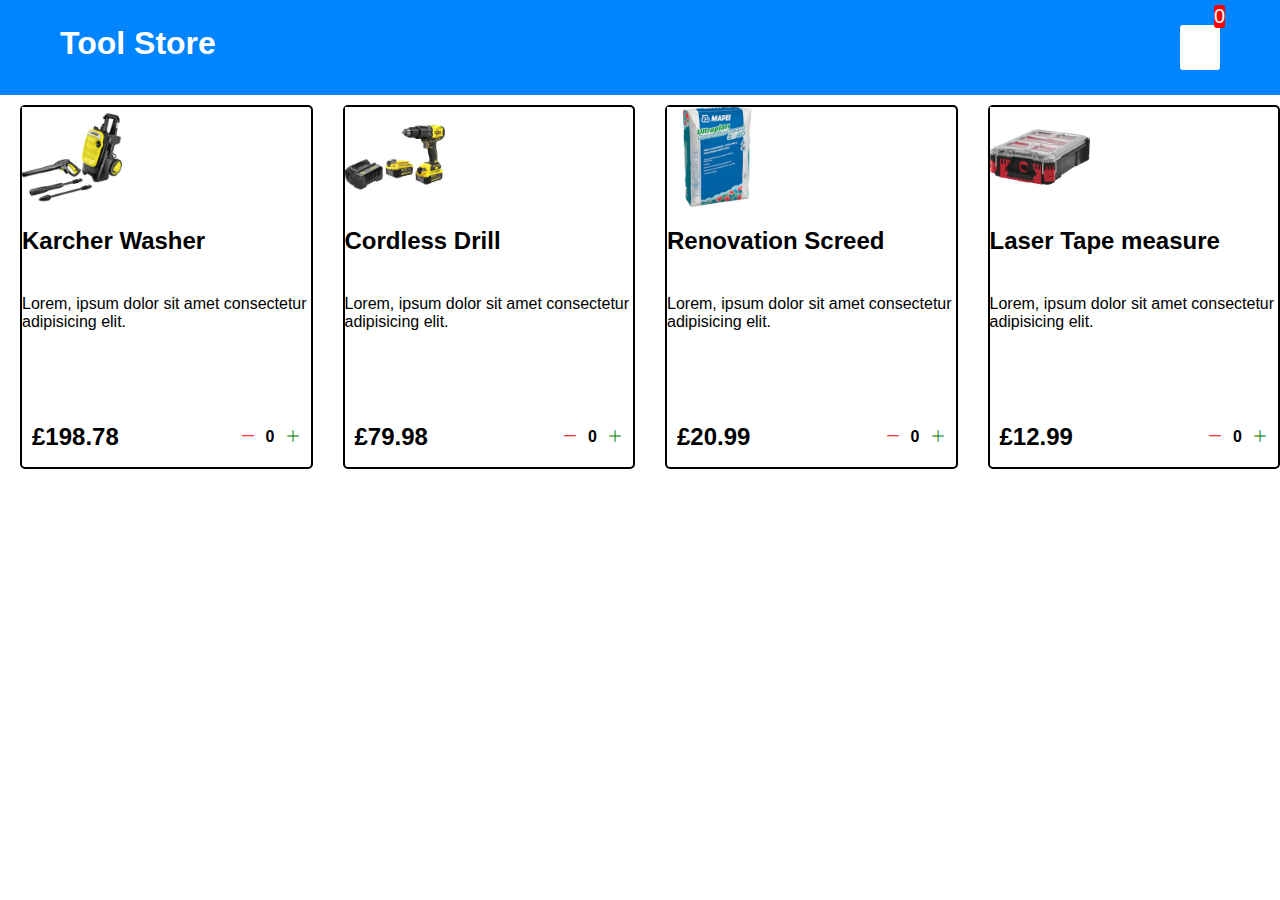
==== index.html @ 66541f3b "Changing Folder" ====
<!DOCTYPE html>
<html lang="en">
<head>
    <meta charset="UTF-8">
    <meta http-equiv="X-UA-Compatible" content="IE=edge">
    <meta name="viewport" content="width=device-width, initial-scale=1.0">
    <title>Tool Store</title>
    <link rel="stylesheet" href="./src/styles.css">
    <link rel="stylesheet" href="https://cdn.jsdelivr.net/npm/bootstrap-icons@1.10.3/font/bootstrap-icons.css">
    <script src="src/Data.js"></script>
    <script src="src/main.js" defer></script>
</head>
<body>
    <div class="navbar">
        <a href="index.html">
            <h2 class="name">Tool Store</h2>
        </a>
    
        <a href="cart.html">
            <div class="cart">
                <i class="bi bi-cart4"></i>
                <div id="cartAmount" class="cartAmount">0</div>
            </div>
        </a>
    </div>
    

    <div class="shop" id="shop">
       
      
    </div>
</body>
</html>
---- src/styles.css ----
* {
    margin: 0;
    padding: 0;
    box-sizing: border-box;
}

body {
    font-family: sans-serif;
}

i {
    cursor: pointer;
}

.navbar {
    display: flex;
    justify-content: space-between;
    background-color: rgb(0, 132, 255);
    padding: 25px 60px;

}

 .name {
    display: flex;
    color: white;
    font-size: 2rem;
    text-decoration: none;
}

a {
    text-decoration: none;
    color: white;
}

.cart {
    position: relative;
    background-color: white;
    font-size: 40px;
    border-radius: 3px;
}

.cartAmount {
    position: absolute;
    top: -20px;
    right: -5px;
    background-color: red;
    font-size: 20px;
    border-radius: 3px;
}

/* container items  below */

.shop {
    display: flex;
    justify-content: center;
    min-width: 200;
    min-height: 300px;
    margin: 10px 0 0 20px;
    gap: 30px;
}

@media (max-width: 1000px) {
    .container {
        flex-wrap: wrap;
    }
}

.items {
    border: 2px solid black;
    border-radius: 5px;
}

.item1 {
    display: flex;
    flex-direction: column;
    min-width: 200px;
    min-height: 300px;
}

.item-name {
    margin: 20px 0;
    font-size: 1.5rem;
    font-weight: bold;
}

.desc {
    margin: 20px 0;
}


.price-quan {
    display: flex;
    flex-direction: row;
    justify-content: space-between;
    align-items: center;
    padding: 0 10px;
    font-weight: bold;
    height: 60px;
}

.item-price {
    display: flex;
    align-items: center;
    font-size: 1.5rem;
    height: 60px;
}

.buttons {
    display: flex;
    height: 60px;
    align-items: center;
}

.bi-dash-lg {
    color: red;
}

.bi-plus-lg {
    color: green;
}

.quantity {
    padding: 0 10px;
}

/* styles for cart page */

.text-center {
    text-align: center;
    margin-bottom: 20px;
}
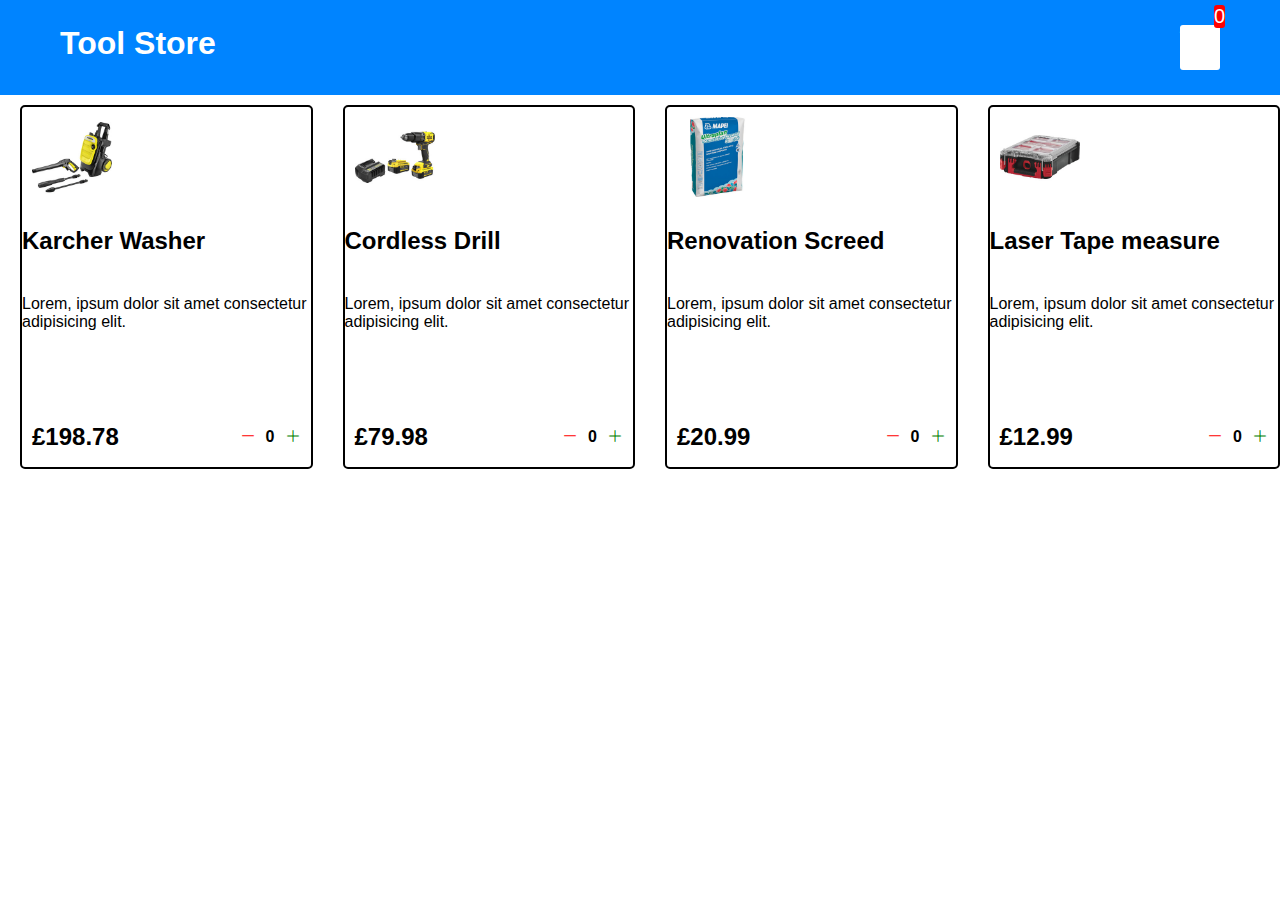
==== commit b216fcf5: "cart items" ====
--- a/index.html
+++ b/index.html
@@ -7,8 +7,7 @@
     <title>Tool Store</title>
     <link rel="stylesheet" href="./src/styles.css">
     <link rel="stylesheet" href="https://cdn.jsdelivr.net/npm/bootstrap-icons@1.10.3/font/bootstrap-icons.css">
-    <script src="src/Data.js"></script>
-    <script src="src/main.js" defer></script>
+    
 </head>
 <body>
     <div class="navbar">
@@ -26,8 +25,9 @@
     
 
     <div class="shop" id="shop">
-       
-      
     </div>
 </body>
+
+<script src="src/Data.js"></script>
+<script src="src/main.js" defer></script>
 </html>--- a/src/styles.css
+++ b/src/styles.css
@@ -38,6 +38,7 @@
     font-size: 40px;
     border-radius: 3px;
 }
+
 
 .cartAmount {
     position: absolute;
@@ -81,6 +82,10 @@
     margin: 20px 0;
     font-size: 1.5rem;
     font-weight: bold;
+}
+
+img {
+    padding: 10px 10px;
 }
 
 .desc {
@@ -128,4 +133,40 @@
 .text-center {
     text-align: center;
     margin-bottom: 20px;
+}
+
+.HomeBtn {
+ background-color: black;
+ color: white;
+ border: none;   
+ padding: 6px;
+ border-radius: 3px;
+ cursor: pointer;
+ margin-top: 10px;
+}
+
+.bi-x-lg {
+    color: red;
+    font-weight: bold;
+}
+
+/* styles for shopping cart */
+
+.shopping-cart {
+    display: grid;
+    grid-template-columns: repeat(1, 320px);
+    justify-content: center;
+    gap: 15px;
+}
+
+/* styles for cart items */
+
+.cart-item {
+    border: 2px solid black;
+    border-radius: 5px;
+    display: flex;
+}
+
+.title-price-x {
+    display: flex;
 }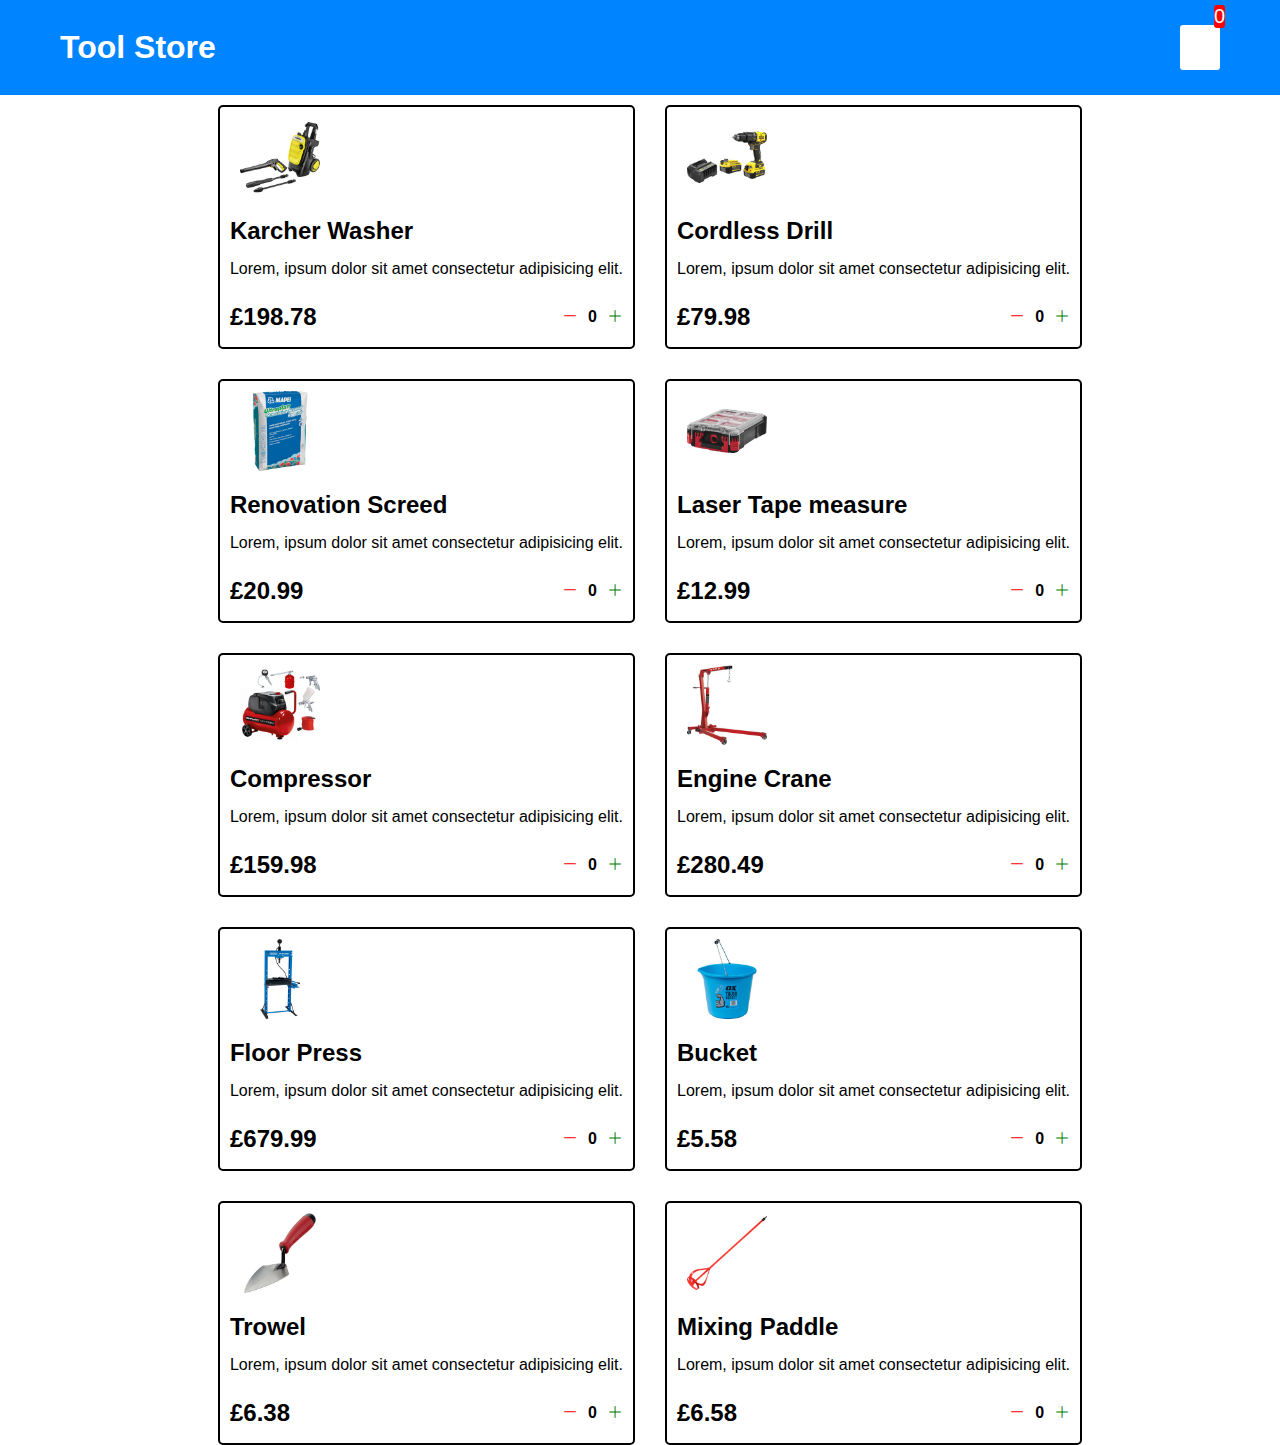
==== commit b1e9a28a: "Final Update" ====
--- a/index.html
+++ b/index.html
@@ -6,7 +6,6 @@
     <meta name="viewport" content="width=device-width, initial-scale=1.0">
     <title>Tool Store</title>
     <link rel="stylesheet" href="./src/styles.css">
-    <link rel="stylesheet" href="https://cdn.jsdelivr.net/npm/bootstrap-icons@1.10.3/font/bootstrap-icons.css">
     
 </head>
 <body>
--- a/src/styles.css
+++ b/src/styles.css
@@ -1,3 +1,5 @@
+@import url("https://cdn.jsdelivr.net/npm/bootstrap-icons@1.10.3/font/bootstrap-icons.css");
+
 * {
     margin: 0;
     padding: 0;
@@ -15,6 +17,7 @@
 .navbar {
     display: flex;
     justify-content: space-between;
+    align-items: center;
     background-color: rgb(0, 132, 255);
     padding: 25px 60px;
 
@@ -53,6 +56,7 @@
 
 .shop {
     display: flex;
+    flex-wrap: wrap;
     justify-content: center;
     min-width: 200;
     min-height: 300px;
@@ -75,11 +79,12 @@
     display: flex;
     flex-direction: column;
     min-width: 200px;
-    min-height: 300px;
+    min-height: 180px;
+    padding: 0 10px;
 }
 
 .item-name {
-    margin: 20px 0;
+    margin: 10px 0;
     font-size: 1.5rem;
     font-weight: bold;
 }
@@ -89,7 +94,7 @@
 }
 
 .desc {
-    margin: 20px 0;
+    margin: 5px 0;
 }
 
 
@@ -153,20 +158,74 @@
 /* styles for shopping cart */
 
 .shopping-cart {
-    display: grid;
-    grid-template-columns: repeat(1, 320px);
+    display: flex;
+    flex-direction: column;
     justify-content: center;
-    gap: 15px;
+    width: 320px;
+    min-height: 150px;
+    margin: auto;
+    gap: 10px;
+}
+
+.container {
+    border: 2px solid black;
+    border-radius: 10px;
 }
 
 /* styles for cart items */
 
 .cart-item {
-    border: 2px solid black;
-    border-radius: 5px;
-    display: flex;
+    display: flex;
+    flex-direction: row;
+    width: 320px;
+    height: 120px;
+    /*  */border: 2px solid black;
+}
+
+.image {
+    display: flex;
+    width: 100px;
+    height: 120px;
 }
 
 .title-price-x {
-    display: flex;
+    width: 215px;
+}
+
+.title-price {
+    display: flex;
+    justify-content: space-between;
+    width: 210px;
+    height: 40px;
+    padding-top: 10px;
+}
+
+.buttons {
+    height: 30px;
+}
+
+.cart-item-price {
+    font-weight: bold;
+}
+
+.total {
+    display: flex;
+    height: 40px;
+    align-items: center;
+    font-size: 1.2rem;
+    font-weight: bold;
+}
+
+.checkout {
+    width: 70px;
+    background-color: green;
+    color: white;
+    border-radius: 4px;
+}
+
+.removeAll{
+    width: 70px;
+    background-color: red;
+    color: white;
+    border-radius: 4px;
 }